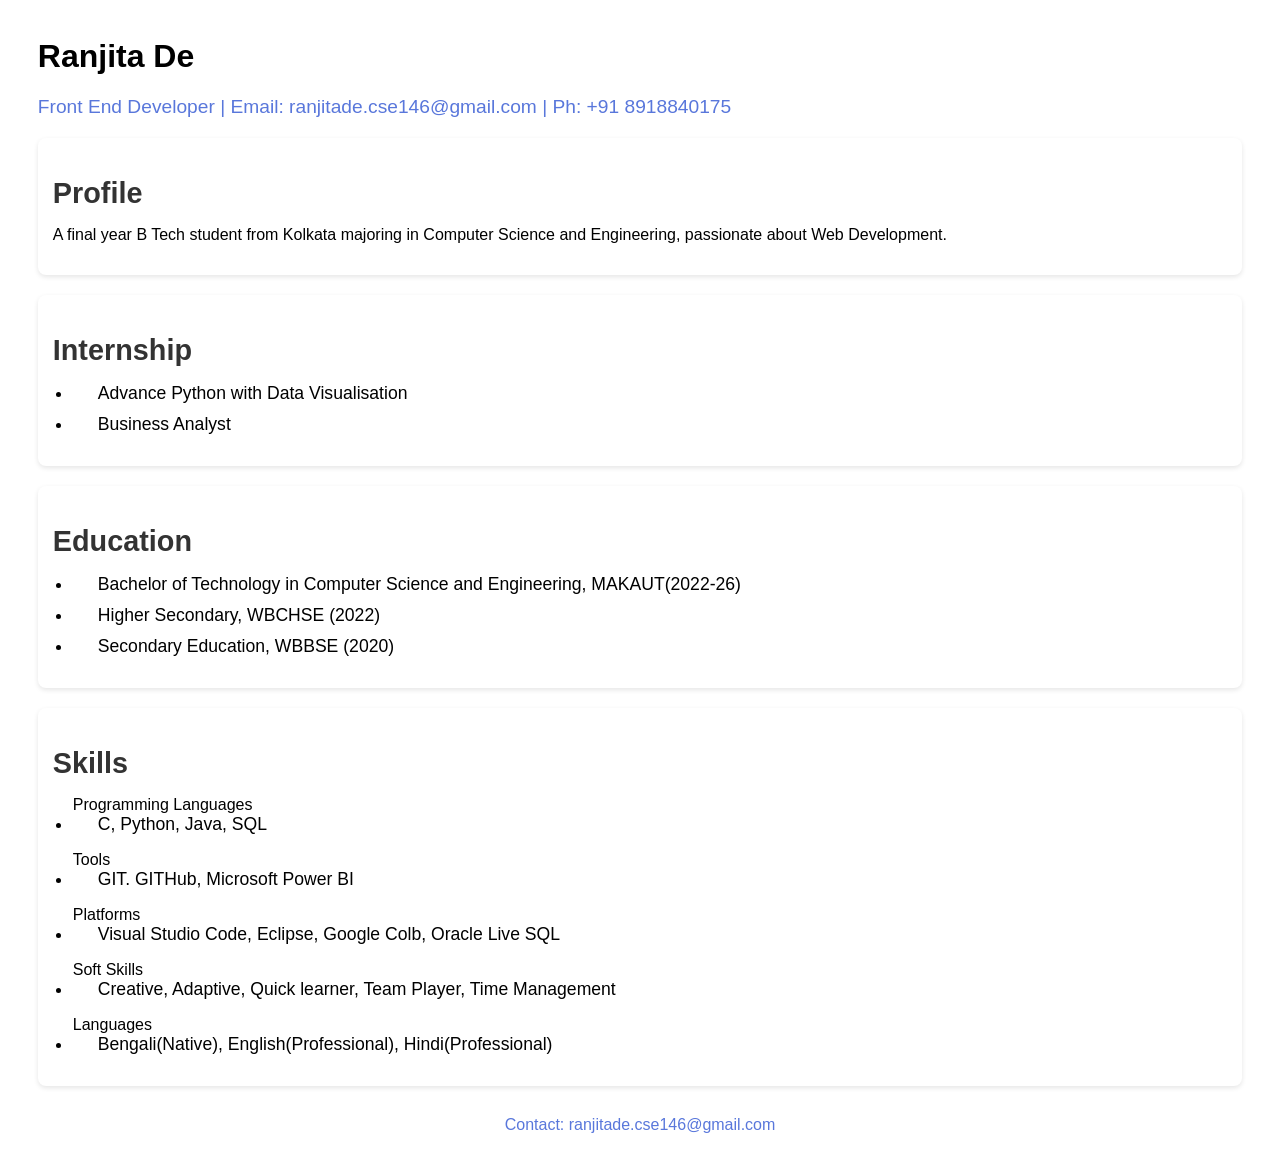
==== resume.html @ af38a4c2 "commit" ====
<!DOCTYPE html>
<html lang="en">
<head>
    <meta charset="UTF-8">
    <meta name="viewport" content="width=device-width, initial-scale=1.0">
    <title>Ranjita De-Resume</title>
    <style>
        body{
            font-family: Arial, Helvetica, sans-serif;
            background-color: white;
            font-size: medium;
            margin: 1cm;
            padding: 0%;
        }

        header{
            text-align: left;
        }

        header h1{
            text-decoration-thickness: inherit;
        }

        header p {
         font-size: 1.2em;
         color: rgb(89, 119, 219);
        }

        section {
        background-color: #fff;
        margin: 20px 0;
        padding: 15px;
        border-radius: 8px;
        box-shadow: 0 2px 5px rgba(0, 0, 0, 0.1);
        }

        section h2 {
        font-size: 1.8em;
        margin-bottom: 10px;
        color: #333;
        }

        ul {
        list-style-type:disc;
        padding-left: 20px;
        }

        ul li {
         margin-bottom: 10px;
        font-size: 1.1em;
        padding-left: 25px;
        }

        footer {
        text-align: center;
        margin-top: 30px;
        font-size: 1em;
        }

        footer p{
            color: rgb(89, 119, 219) ;
        }
        @media (max-width: 768px) {
        header h1 {
        font-size: 2em;
        }
        section h2 {
        font-size: 1.5em;
        }
        ul {
        padding-left: 15px;
        }
        }
    </style>
</head>
<body>
    <header>
        <h1>Ranjita De</h1>
        <p>Front End Developer | Email: ranjitade.cse146@gmail.com | Ph: +91 8918840175</p>
    </header>
    <section id="profile">
        <h2>Profile</h2>
        <p>A final year B Tech student from Kolkata majoring in Computer Science and Engineering, passionate about Web Development.</p>
    </section>
    <section id="work experience">
        <h2>Internship</h2>
        <ul>
            <li>Advance Python with Data Visualisation</li>
            <li>Business Analyst</li>
            
        </ul>
    </section>
     <section id="education">
        <h2>Education</h2>
        <ul>
            <li>Bachelor of Technology in Computer Science and Engineering, MAKAUT(2022-26)</li>
            <li>Higher Secondary, WBCHSE (2022)</li>
            <li>Secondary Education, WBBSE (2020)</li>
        </ul>
    </section>
    <section id="skills">
        <h2>Skills</h2>

            <ul>Programming Languages
                <li>C, Python, Java, SQL</li>
            </ul>
            <ul>Tools
                <li>GIT. GITHub, Microsoft Power BI</li>
            </ul>
            <ul>Platforms
                <li>Visual Studio Code, Eclipse, Google Colb, Oracle Live SQL</li>
            </ul>
            <ul>Soft Skills
                <li>Creative, Adaptive, Quick learner, Team Player, Time Management</li>
            </ul>
            <ul>Languages
                <li>Bengali(Native), English(Professional), Hindi(Professional)</li>
            </ul>
            
    </section>
    </section>
    <footer>
        <p>Contact: ranjitade.cse146@gmail.com</p>
    </footer>
</body>
</html>
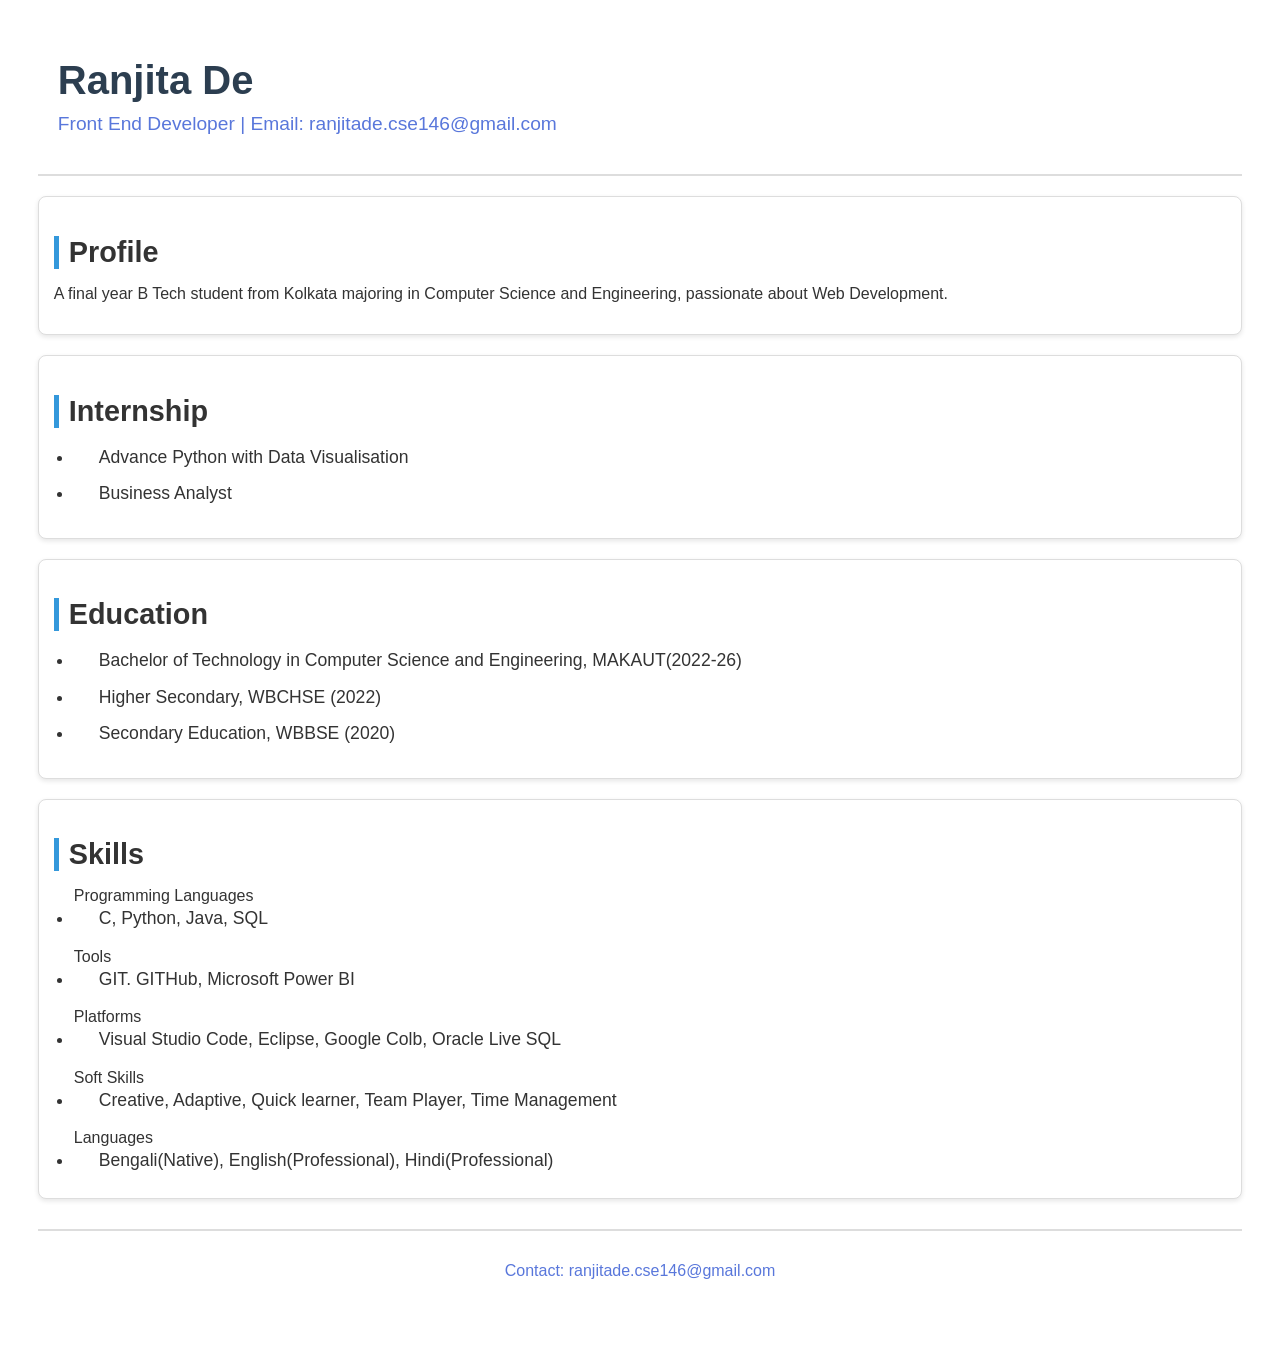
==== commit 551d3957: "Adding Style" ====
--- a/resume.html
+++ b/resume.html
@@ -4,6 +4,7 @@
     <meta charset="UTF-8">
     <meta name="viewport" content="width=device-width, initial-scale=1.0">
     <title>Ranjita De-Resume</title>
+    <link rel="stylesheet" href="style.css">
     <style>
         body{
             font-family: Arial, Helvetica, sans-serif;
@@ -76,7 +77,7 @@
 <body>
     <header>
         <h1>Ranjita De</h1>
-        <p>Front End Developer | Email: ranjitade.cse146@gmail.com | Ph: +91 8918840175</p>
+        <p>Front End Developer | Email: ranjitade.cse146@gmail.com </p>
     </header>
     <section id="profile">
         <h2>Profile</h2>
--- a/style.css
+++ b/style.css
@@ -0,0 +1,106 @@
+/* Reset */
+body {
+    margin: 0;
+    padding: 0;
+    font-family: 'Poppins', Arial, sans-serif;
+    background-color: #f4f6f9;
+    color: #333;
+}
+
+/* Container spacing */
+body {
+    margin: 20px;
+}
+
+/* Header */
+header {
+    text-align: center;
+    padding: 20px;
+    border-bottom: 2px solid #ddd;
+}
+
+header h1 {
+    margin: 0;
+    font-size: 2.5em;
+    color: #2c3e50;
+}
+
+header p {
+    font-size: 1.1em;
+    color: #3498db;
+    margin-top: 10px;
+}
+
+/* Sections */
+section {
+    background-color: #ffffff;
+    margin: 20px 0;
+    padding: 20px;
+    border-radius: 10px;
+
+    /* Box Model */
+    border: 1px solid #ddd;
+    box-shadow: 0 3px 8px rgba(0, 0, 0, 0.1);
+}
+
+/* Section Headings */
+section h2 {
+    font-size: 1.6em;
+    color: #2c3e50;
+    border-left: 5px solid #3498db;
+    padding-left: 10px;
+    margin-bottom: 15px;
+}
+
+/* Lists */
+ul {
+    padding-left: 20px;
+}
+
+ul li {
+    margin-bottom: 8px;
+    line-height: 1.5;
+}
+
+/* Skills Section (Better Structure) */
+#skills ul {
+    margin-bottom: 10px;
+}
+
+/* Footer */
+footer {
+    text-align: center;
+    margin-top: 30px;
+    padding: 15px;
+    border-top: 2px solid #ddd;
+}
+
+footer p {
+    color: #3498db;
+    font-size: 1em;
+}
+
+/* Hover Effects */
+section:hover {
+    transform: translateY(-3px);
+    transition: 0.3s;
+}
+
+/* Responsive Design */
+@media (max-width: 768px) {
+    body {
+        margin: 10px;
+    }
+
+    header h1 {
+        font-size: 2em;
+    }
+
+    section {
+        padding: 15px;
+    }
+
+    section h2 {
+        font-size: 1.4em;
+    }
+}
